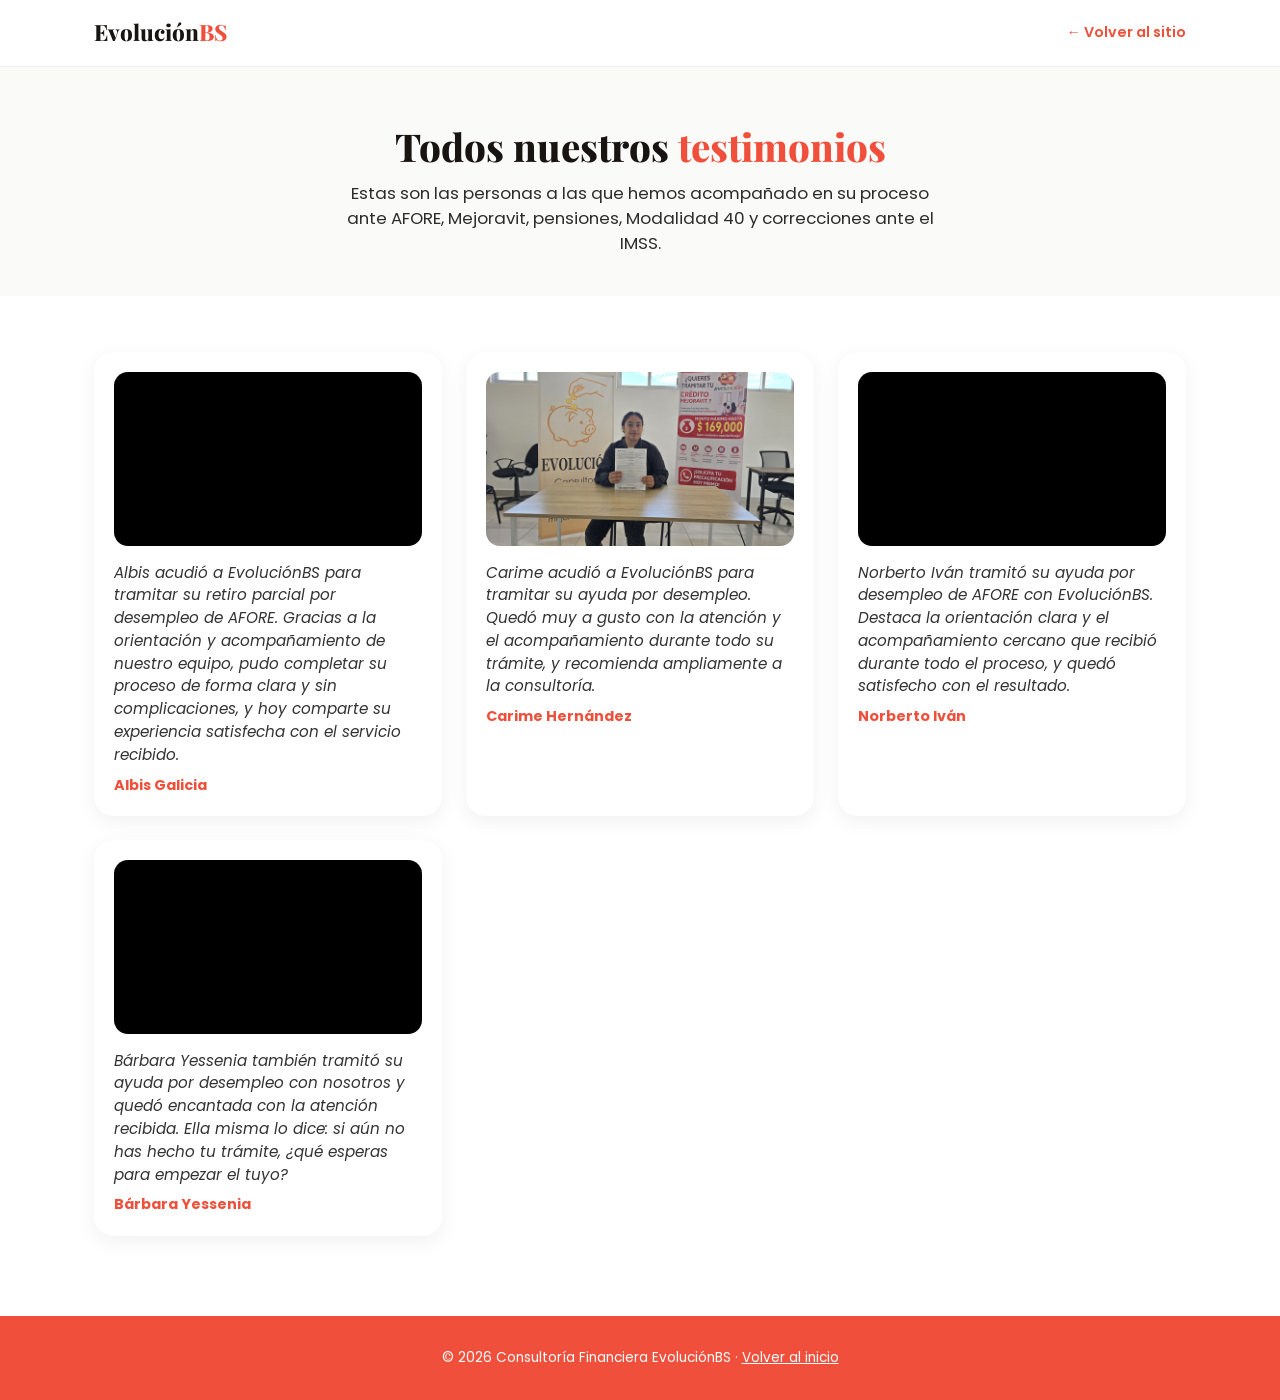
==== testimonios.html @ 5010e3fd "videos de testimonios Youtube" ====
<!DOCTYPE html>
<html lang="es">
<head>
<meta charset="UTF-8">
<meta name="viewport" content="width=device-width, initial-scale=1.0">
<title>Todos los Testimonios | Consultoría Financiera EvoluciónBS</title>

<link href="https://cdnjs.cloudflare.com/ajax/libs/bootstrap/5.3.3/css/bootstrap.min.css" rel="stylesheet">
<link rel="preconnect" href="https://fonts.googleapis.com">
<link href="https://fonts.googleapis.com/css2?family=Playfair+Display:ital,wght@0,600;0,700;0,800;1,500;1,600&family=Poppins:wght@300;400;500;600;700&display=swap" rel="stylesheet">

<link rel="icon" type="image/x-icon" href="media/favicon/favicon.ico">
<link rel="icon" type="image/png" sizes="32x32" href="media/favicon/favicon-32.png">
<link rel="icon" type="image/png" sizes="16x16" href="media/favicon/favicon-16.png">
<link rel="apple-touch-icon" sizes="180x180" href="media/favicon/favicon-180.png">

<style>
:root {
  --evo-red: #F0503B;
  --evo-red-dark: #D63E2B;
  --evo-black: #171412;
  --evo-gray-bg: #FAFAF9;
  --evo-white: #FFFFFF;
  --font-display: 'Playfair Display', Georgia, serif;
  --font-body: 'Poppins', 'Segoe UI', sans-serif;
}
* { box-sizing: border-box; }
body {
  font-family: var(--font-body);
  color: var(--evo-black);
  background: var(--evo-white);
  -webkit-font-smoothing: antialiased;
}
a { color: var(--evo-red); }
.evo-navbar {
  background: var(--evo-white);
  padding: 1rem 0;
  border-bottom: 1px solid rgba(0,0,0,0.06);
}
.evo-brand {
  font-family: var(--font-display);
  font-weight: 800;
  font-size: 1.4rem;
  color: var(--evo-black);
  text-decoration: none;
}
.evo-brand span { color: var(--evo-red); }
.evo-back-link {
  font-weight: 600;
  font-size: 0.9rem;
  text-decoration: none;
}
.evo-navbar .container-xl {
  padding-left: 1.5rem;
  padding-right: 1.5rem;
}
.evo-page-hero {
  background: var(--evo-gray-bg);
  padding: 3.5rem 1.5rem 2.5rem;
  text-align: center;
}
.evo-h1 {
  font-family: var(--font-display);
  font-weight: 800;
  font-size: 2.4rem;
}
.evo-lead {
  font-size: 1.05rem;
  color: #2c2c2c;
  max-width: 620px;
  margin: 0.75rem auto 0;
}
.evo-page-body {
  padding: 3.5rem 1.5rem 5rem;
}
.evo-testimonial-card {
  background: var(--evo-white);
  border-radius: 20px;
  padding: 1.25rem;
  height: 100%;
  box-shadow: 0 6px 20px rgba(0,0,0,0.06);
}
.evo-testimonial-media {
  width: 100%;
  aspect-ratio: 16 / 9;
  border-radius: 14px;
  overflow: hidden;
  margin-bottom: 1rem;
  position: relative;
  background: #000;
}
.evo-testimonial-media img,
.evo-testimonial-media video {
  width: 100%;
  height: 100%;
  object-fit: cover;
  display: block;
}
.evo-testimonial-media iframe {
  position: absolute;
  inset: 0;
  width: 100%;
  height: 100%;
  border: 0;
  display: block;
}
.evo-testimonial-quote {
  font-style: italic;
  font-size: 0.95rem;
  color: #333;
  margin-bottom: 0.5rem;
}
.evo-testimonial-name {
  font-weight: 700;
  font-size: 0.9rem;
  color: var(--evo-red);
  margin: 0;
}
.evo-footer-mini {
  background: var(--evo-red);
  color: var(--evo-white);
  padding: 2rem 0;
  text-align: center;
  font-size: 0.85rem;
}
.evo-footer-mini a { color: var(--evo-white); text-decoration: underline; }

@media (max-width: 575.98px) {
  .evo-h1 { font-size: 1.9rem; }
}
</style>
</head>
<body>

<nav class="navbar evo-navbar">
  <div class="container-xl d-flex justify-content-between align-items-center">
    <a class="evo-brand" href="index.html">Evolución<span>BS</span></a>
    <a class="evo-back-link" href="index.html">&larr; Volver al sitio</a>
  </div>
</nav>

<header class="evo-page-hero">
  <h1 class="evo-h1">Todos nuestros <span style="color:var(--evo-red)">testimonios</span></h1>
  <p class="evo-lead">
    Estas son las personas a las que hemos acompañado en su proceso ante AFORE, Mejoravit,
    pensiones, Modalidad 40 y correcciones ante el IMSS.
  </p>
</header>

<main class="container-xl evo-page-body">
  <!--
    COMO AGREGAR UN TESTIMONIO NUEVO AQUI:
    1. Sube el video a YouTube como "No listado" y copia su ID.
    2. Copia uno de los bloques <div class="col-md-4"> de abajo completo.
    3. Pegalo antes de la etiqueta que cierra </div> del <div class="row g-4">.
    4. Reemplaza PEGA_AQUI_TU_ID_DE_YOUTUBE por el ID real.
    5. Cambia la cita y el nombre del cliente.
    No hay limite de cuantos puedes agregar aqui, esta pagina esta
    pensada para crecer con el tiempo.
  -->
  <div class="row g-4">

    <!-- Testimonio 1: Albis Galicia (video de YouTube) -->
    <div class="col-md-4">
      <div class="evo-testimonial-card">
        <div class="evo-testimonial-media">
          <iframe
            src="https://www.youtube.com/embed/Ov4oU7_41sM"
            title="Testimonio de Albis Galicia - EvoluciónBS"
            frameborder="0"
            allow="accelerometer; autoplay; clipboard-write; encrypted-media; gyroscope; picture-in-picture"
            allowfullscreen>
          </iframe>
        </div>
        <p class="evo-testimonial-quote">
          Albis acudió a EvoluciónBS para tramitar su retiro parcial por desempleo de AFORE.
          Gracias a la orientación y acompañamiento de nuestro equipo, pudo completar su
          proceso de forma clara y sin complicaciones, y hoy comparte su experiencia satisfecha
          con el servicio recibido.
        </p>
        <p class="evo-testimonial-name">Albis Galicia</p>
      </div>
    </div>

    <!-- Testimonio 2: Carime Hernández (foto) -->
    <div class="col-md-4">
      <div class="evo-testimonial-card">
        <div class="evo-testimonial-media">
          <img src="media/testimonios/carime-hernandez.jpg" alt="Carime Hernández, cliente de EvoluciónBS">
        </div>
        <p class="evo-testimonial-quote">
          Carime acudió a EvoluciónBS para tramitar su ayuda por desempleo. Quedó muy a gusto
          con la atención y el acompañamiento durante todo su trámite, y recomienda ampliamente
          a la consultoría.
        </p>
        <p class="evo-testimonial-name">Carime Hernández</p>
      </div>
    </div>

    <!-- Testimonio 3: Norberto Iván (video de YouTube) — falta pegar el ID -->
    <div class="col-md-4">
      <div class="evo-testimonial-card">
        <div class="evo-testimonial-media">
          <iframe
            src="https://www.youtube.com/embed/sg2Um136puo"
            title="Testimonio de Norberto Iván - EvoluciónBS"
            frameborder="0"
            allow="accelerometer; autoplay; clipboard-write; encrypted-media; gyroscope; picture-in-picture"
            allowfullscreen>
          </iframe>
        </div>
        <p class="evo-testimonial-quote">Norberto Iván tramitó su ayuda por desempleo de AFORE con EvoluciónBS. Destaca la orientación clara y el acompañamiento cercano que recibió durante todo el proceso, y quedó satisfecho con el resultado.</p>
        <p class="evo-testimonial-name">Norberto Iván</p>
      </div>
    </div>

    <!-- Testimonio 4: Bárbara Yessenia (video de YouTube) — falta pegar el ID -->
    <div class="col-md-4">
      <div class="evo-testimonial-card">
        <div class="evo-testimonial-media">
          <iframe
            src="https://www.youtube.com/embed/wY3uJBz8jPE"
            title="Testimonio de Bárbara Yessenia - EvoluciónBS"
            frameborder="0"
            allow="accelerometer; autoplay; clipboard-write; encrypted-media; gyroscope; picture-in-picture"
            allowfullscreen>
          </iframe>
        </div>
        <p class="evo-testimonial-quote">Bárbara Yessenia también tramitó su ayuda por desempleo con nosotros y quedó encantada con la atención recibida. Ella misma lo dice: si aún no has hecho tu trámite, ¿qué esperas para empezar el tuyo?</p>
        <p class="evo-testimonial-name">Bárbara Yessenia</p>
      </div>
    </div>

  </div>
</main>

<footer class="evo-footer-mini">
  <p class="mb-0">© 2026 Consultoría Financiera EvoluciónBS · <a href="index.html">Volver al inicio</a></p>
</footer>

</body>
</html>
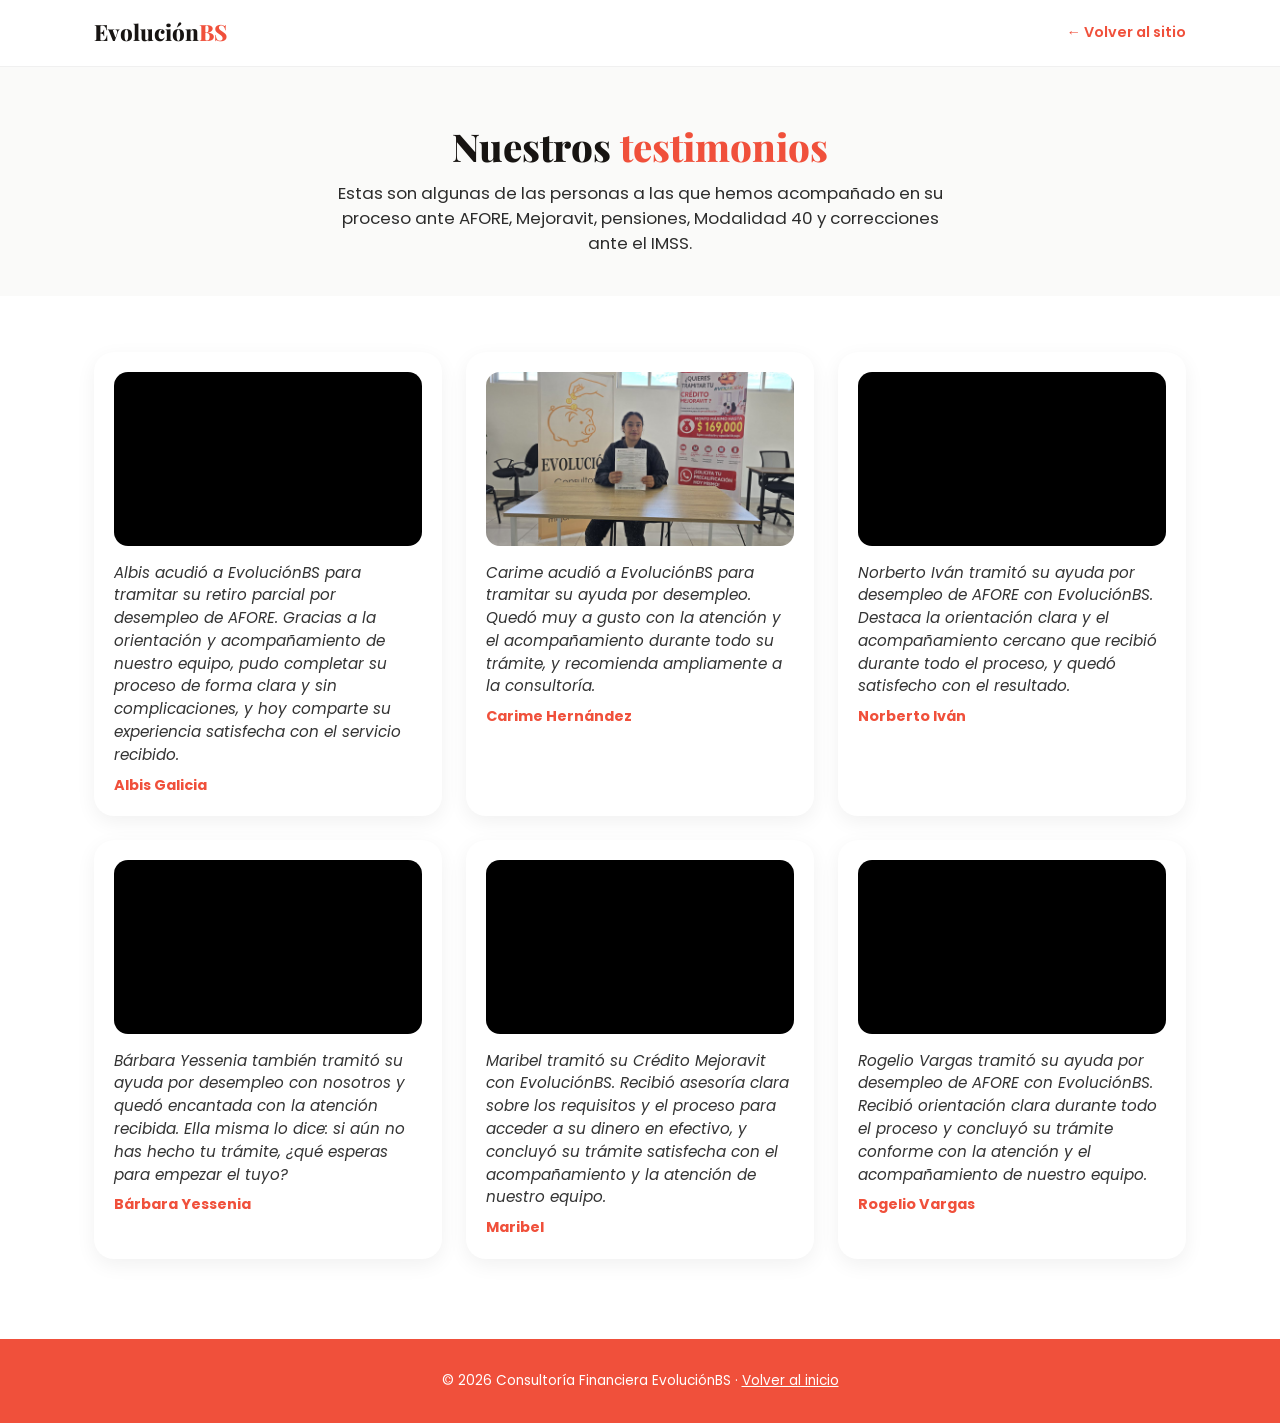
==== commit 822f76cd: "Agregado de nuevos testimonios y modificación de foto en nuestra comunidad" ====
--- a/testimonios.html
+++ b/testimonios.html
@@ -140,9 +140,9 @@
 </nav>
 
 <header class="evo-page-hero">
-  <h1 class="evo-h1">Todos nuestros <span style="color:var(--evo-red)">testimonios</span></h1>
+  <h1 class="evo-h1">Nuestros <span style="color:var(--evo-red)">testimonios</span></h1>
   <p class="evo-lead">
-    Estas son las personas a las que hemos acompañado en su proceso ante AFORE, Mejoravit,
+    Estas son algunas de las  personas a las que hemos acompañado en su proceso ante AFORE, Mejoravit,
     pensiones, Modalidad 40 y correcciones ante el IMSS.
   </p>
 </header>
@@ -231,8 +231,42 @@
       </div>
     </div>
 
+    <div class="col-md-4">
+      <div class="evo-testimonial-card">
+        <div class="evo-testimonial-media">
+          <iframe
+            src="https://www.youtube.com/embed/pPNUCwmA98o"
+            title="Testimonio de Maribel - EvoluciónBS"
+            frameborder="0"
+            allow="accelerometer; autoplay; clipboard-write; encrypted-media; gyroscope; picture-in-picture"
+            allowfullscreen>
+          </iframe>
+        </div>
+        <p class="evo-testimonial-quote">Maribel tramitó su Crédito Mejoravit con EvoluciónBS. Recibió asesoría clara sobre los requisitos y el proceso para acceder a su dinero en efectivo, y concluyó su trámite satisfecha con el acompañamiento y la atención de nuestro equipo.</p>
+        <p class="evo-testimonial-name">Maribel</p>
+      </div>
+    </div>
+
+     <div class="col-md-4">
+      <div class="evo-testimonial-card">
+        <div class="evo-testimonial-media">
+          <iframe
+            src="https://www.youtube.com/embed/OBrjeZLr1OY"
+            title="Testimonio de Rogelio Vargas - EvoluciónBS"
+            frameborder="0"
+            allow="accelerometer; autoplay; clipboard-write; encrypted-media; gyroscope; picture-in-picture"
+            allowfullscreen>
+          </iframe>
+        </div>
+        <p class="evo-testimonial-quote">Rogelio Vargas tramitó su ayuda por desempleo de AFORE con EvoluciónBS. Recibió orientación clara durante todo el proceso y concluyó su trámite conforme con la atención y el acompañamiento de nuestro equipo.</p>
+        <p class="evo-testimonial-name">Rogelio Vargas </p>
+      </div>
+    </div>
+
   </div>
 </main>
+
+
 
 <footer class="evo-footer-mini">
   <p class="mb-0">© 2026 Consultoría Financiera EvoluciónBS · <a href="index.html">Volver al inicio</a></p>
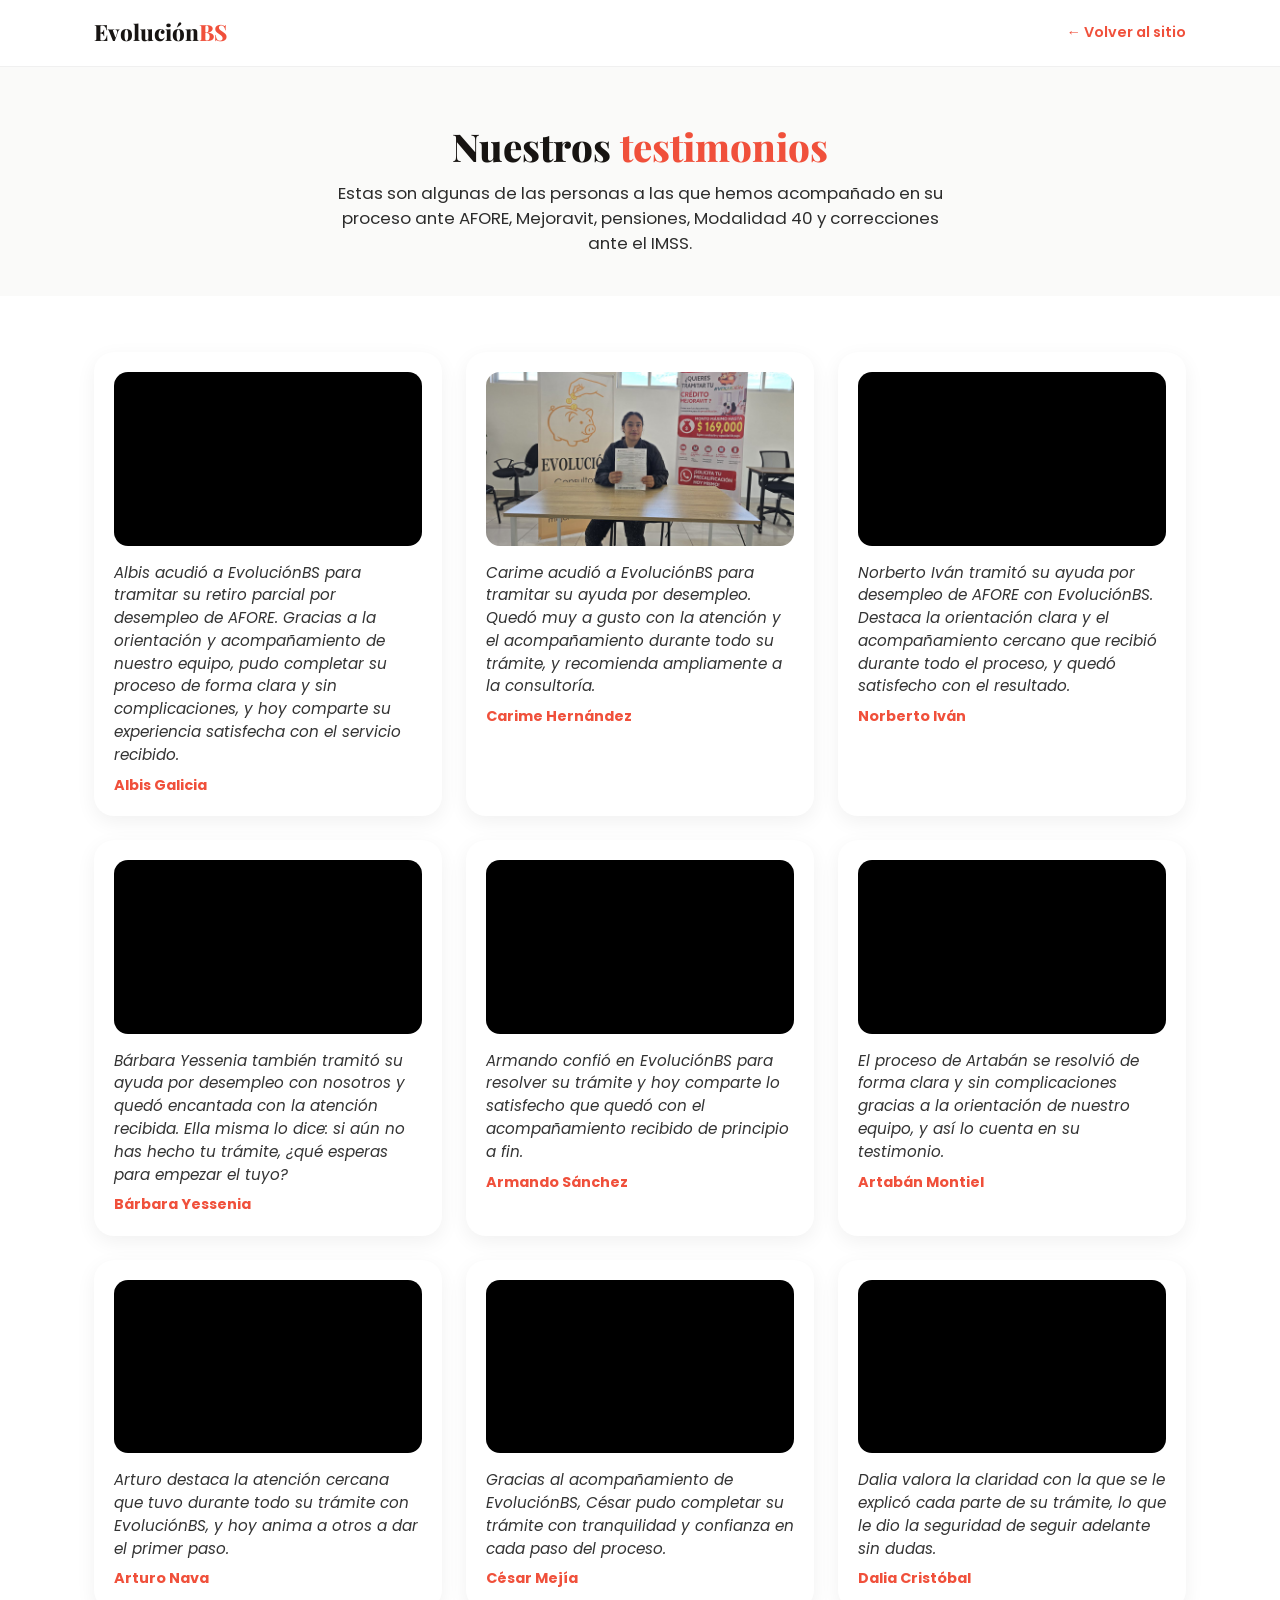
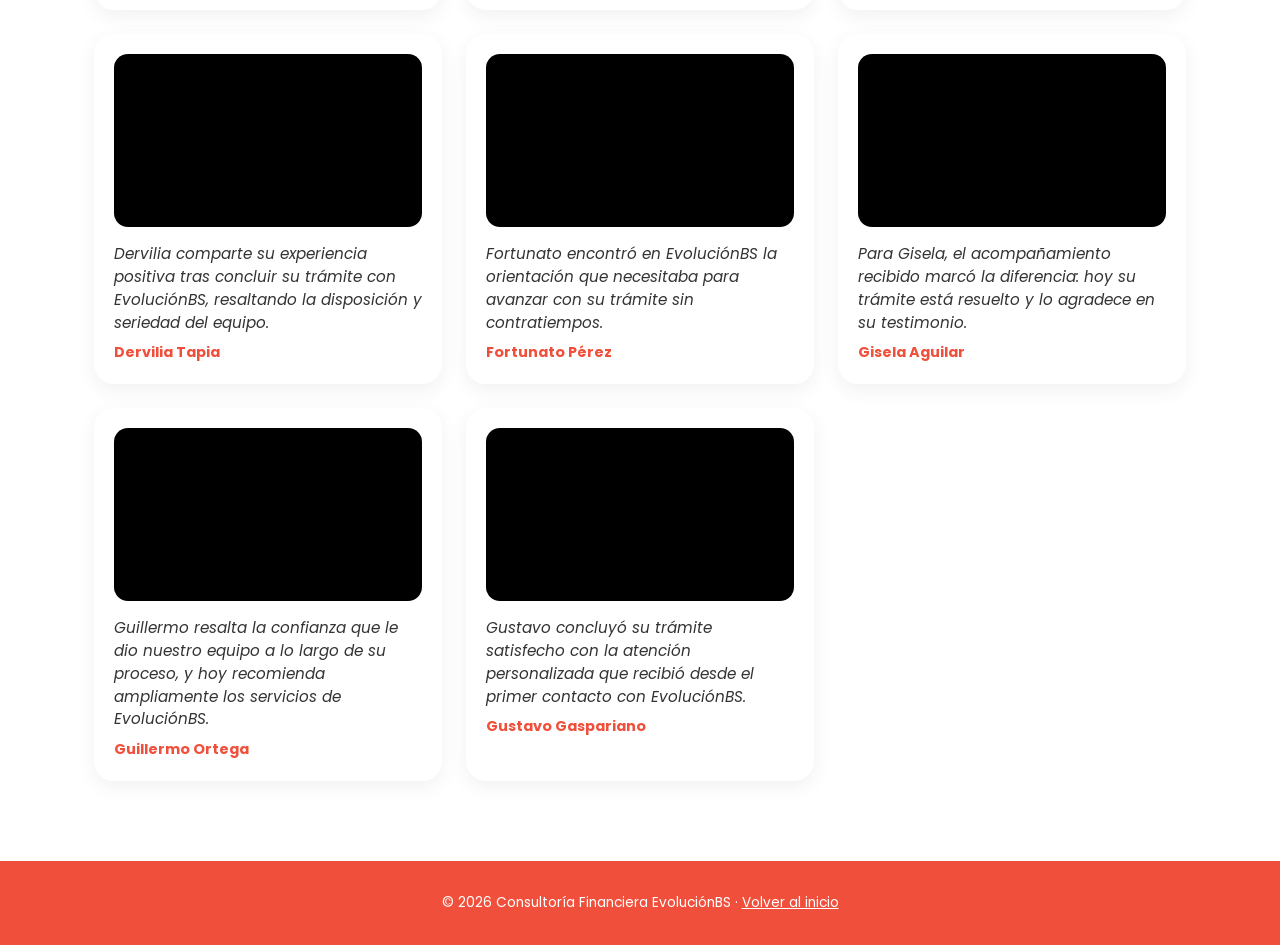
==== commit 6c4fc1af: "Agregando Videos" ====
--- a/testimonios.html
+++ b/testimonios.html
@@ -142,7 +142,7 @@
 <header class="evo-page-hero">
   <h1 class="evo-h1">Nuestros <span style="color:var(--evo-red)">testimonios</span></h1>
   <p class="evo-lead">
-    Estas son algunas de las  personas a las que hemos acompañado en su proceso ante AFORE, Mejoravit,
+    Estas son algunas de las personas a las que hemos acompañado en su proceso ante AFORE, Mejoravit,
     pensiones, Modalidad 40 y correcciones ante el IMSS.
   </p>
 </header>
@@ -231,42 +231,330 @@
       </div>
     </div>
 
-    <div class="col-md-4">
-      <div class="evo-testimonial-card">
-        <div class="evo-testimonial-media">
-          <iframe
-            src="https://www.youtube.com/embed/pPNUCwmA98o"
-            title="Testimonio de Maribel - EvoluciónBS"
-            frameborder="0"
-            allow="accelerometer; autoplay; clipboard-write; encrypted-media; gyroscope; picture-in-picture"
-            allowfullscreen>
-          </iframe>
-        </div>
-        <p class="evo-testimonial-quote">Maribel tramitó su Crédito Mejoravit con EvoluciónBS. Recibió asesoría clara sobre los requisitos y el proceso para acceder a su dinero en efectivo, y concluyó su trámite satisfecha con el acompañamiento y la atención de nuestro equipo.</p>
-        <p class="evo-testimonial-name">Maribel</p>
-      </div>
-    </div>
-
-     <div class="col-md-4">
-      <div class="evo-testimonial-card">
-        <div class="evo-testimonial-media">
-          <iframe
-            src="https://www.youtube.com/embed/OBrjeZLr1OY"
-            title="Testimonio de Rogelio Vargas - EvoluciónBS"
-            frameborder="0"
-            allow="accelerometer; autoplay; clipboard-write; encrypted-media; gyroscope; picture-in-picture"
-            allowfullscreen>
-          </iframe>
-        </div>
-        <p class="evo-testimonial-quote">Rogelio Vargas tramitó su ayuda por desempleo de AFORE con EvoluciónBS. Recibió orientación clara durante todo el proceso y concluyó su trámite conforme con la atención y el acompañamiento de nuestro equipo.</p>
-        <p class="evo-testimonial-name">Rogelio Vargas </p>
-      </div>
-    </div>
+    <!--
+      TESTIMONIOS EN ESPERA DE VIDEO (18 personas, ya anunciadas por el cliente).
+      Estan numerados en el mismo orden en que se subiran a YouTube.
+      Para activar cada uno: busca PEGA_AQUI_ID_N (N = el numero de la
+      persona) y reemplazalo por el ID real de YouTube de ese video.
+      No hace falta mover ni reordenar nada, cada tarjeta ya tiene su numero fijo.
+    -->
+
+    <!-- Testimonio 5: Armando Sánchez (video de YouTube #1) -->
+    <div class="col-md-4">
+      <div class="evo-testimonial-card">
+        <div class="evo-testimonial-media">
+          <iframe
+            src="https://www.youtube.com/embed/xKnrRcGQPEs"
+            title="Testimonio de Armando Sánchez - EvoluciónBS"
+            frameborder="0"
+            allow="accelerometer; autoplay; clipboard-write; encrypted-media; gyroscope; picture-in-picture"
+            allowfullscreen>
+          </iframe>
+        </div>
+        <p class="evo-testimonial-quote">Armando confió en EvoluciónBS para resolver su trámite y hoy comparte lo satisfecho que quedó con el acompañamiento recibido de principio a fin.</p>
+        <p class="evo-testimonial-name">Armando Sánchez</p>
+      </div>
+    </div>
+
+    <!-- Testimonio 6: Artabán Montiel (video de YouTube #2) -->
+    <div class="col-md-4">
+      <div class="evo-testimonial-card">
+        <div class="evo-testimonial-media">
+          <iframe
+            src="https://www.youtube.com/embed/MvOGxSx0Jjc"
+            title="Testimonio de Artabán Montiel - EvoluciónBS"
+            frameborder="0"
+            allow="accelerometer; autoplay; clipboard-write; encrypted-media; gyroscope; picture-in-picture"
+            allowfullscreen>
+          </iframe>
+        </div>
+        <p class="evo-testimonial-quote">El proceso de Artabán se resolvió de forma clara y sin complicaciones gracias a la orientación de nuestro equipo, y así lo cuenta en su testimonio.</p>
+        <p class="evo-testimonial-name">Artabán Montiel</p>
+      </div>
+    </div>
+
+    <!-- Testimonio 7: Arturo Nava (video de YouTube #3) -->
+    <div class="col-md-4">
+      <div class="evo-testimonial-card">
+        <div class="evo-testimonial-media">
+          <iframe
+            src="https://www.youtube.com/embed/fIZuBm0F7cM"
+            title="Testimonio de Arturo Nava - EvoluciónBS"
+            frameborder="0"
+            allow="accelerometer; autoplay; clipboard-write; encrypted-media; gyroscope; picture-in-picture"
+            allowfullscreen>
+          </iframe>
+        </div>
+        <p class="evo-testimonial-quote">Arturo destaca la atención cercana que tuvo durante todo su trámite con EvoluciónBS, y hoy anima a otros a dar el primer paso.</p>
+        <p class="evo-testimonial-name">Arturo Nava</p>
+      </div>
+    </div>
+
+    <!-- Testimonio 8: César Mejía (video de YouTube #4) -->
+    <div class="col-md-4">
+      <div class="evo-testimonial-card">
+        <div class="evo-testimonial-media">
+          <iframe
+            src="https://www.youtube.com/embed/L6M_f7F6rDE"
+            title="Testimonio de César Mejía - EvoluciónBS"
+            frameborder="0"
+            allow="accelerometer; autoplay; clipboard-write; encrypted-media; gyroscope; picture-in-picture"
+            allowfullscreen>
+          </iframe>
+        </div>
+        <p class="evo-testimonial-quote">Gracias al acompañamiento de EvoluciónBS, César pudo completar su trámite con tranquilidad y confianza en cada paso del proceso.</p>
+        <p class="evo-testimonial-name">César Mejía</p>
+      </div>
+    </div>
+
+    <!-- Testimonio 9: Dalia Cristóbal (video de YouTube #5) -->
+    <div class="col-md-4">
+      <div class="evo-testimonial-card">
+        <div class="evo-testimonial-media">
+          <iframe
+            src="https://www.youtube.com/embed/etg9OSHiipI"
+            title="Testimonio de Dalia Cristóbal - EvoluciónBS"
+            frameborder="0"
+            allow="accelerometer; autoplay; clipboard-write; encrypted-media; gyroscope; picture-in-picture"
+            allowfullscreen>
+          </iframe>
+        </div>
+        <p class="evo-testimonial-quote">Dalia valora la claridad con la que se le explicó cada parte de su trámite, lo que le dio la seguridad de seguir adelante sin dudas.</p>
+        <p class="evo-testimonial-name">Dalia Cristóbal</p>
+      </div>
+    </div>
+
+    <!-- Testimonio 10: Dervilia Tapia (video de YouTube #6) -->
+    <div class="col-md-4">
+      <div class="evo-testimonial-card">
+        <div class="evo-testimonial-media">
+          <iframe
+            src="https://www.youtube.com/embed/1qY0vBuF80I"
+            title="Testimonio de Dervilia Tapia - EvoluciónBS"
+            frameborder="0"
+            allow="accelerometer; autoplay; clipboard-write; encrypted-media; gyroscope; picture-in-picture"
+            allowfullscreen>
+          </iframe>
+        </div>
+        <p class="evo-testimonial-quote">Dervilia comparte su experiencia positiva tras concluir su trámite con EvoluciónBS, resaltando la disposición y seriedad del equipo.</p>
+        <p class="evo-testimonial-name">Dervilia Tapia</p>
+      </div>
+    </div>
+
+    <!-- Testimonio 11: Fortunato Pérez (video de YouTube #7) -->
+    <div class="col-md-4">
+      <div class="evo-testimonial-card">
+        <div class="evo-testimonial-media">
+          <iframe
+            src="https://www.youtube.com/embed/74nOUr19w2U"
+            title="Testimonio de Fortunato Pérez - EvoluciónBS"
+            frameborder="0"
+            allow="accelerometer; autoplay; clipboard-write; encrypted-media; gyroscope; picture-in-picture"
+            allowfullscreen>
+          </iframe>
+        </div>
+        <p class="evo-testimonial-quote">Fortunato encontró en EvoluciónBS la orientación que necesitaba para avanzar con su trámite sin contratiempos.</p>
+        <p class="evo-testimonial-name">Fortunato Pérez</p>
+      </div>
+    </div>
+
+    <!-- Testimonio 12: Gisela Aguilar (video de YouTube #8) -->
+    <div class="col-md-4">
+      <div class="evo-testimonial-card">
+        <div class="evo-testimonial-media">
+          <iframe
+            src="https://www.youtube.com/embed/Tl-dc_rkmuo"
+            title="Testimonio de Gisela Aguilar - EvoluciónBS"
+            frameborder="0"
+            allow="accelerometer; autoplay; clipboard-write; encrypted-media; gyroscope; picture-in-picture"
+            allowfullscreen>
+          </iframe>
+        </div>
+        <p class="evo-testimonial-quote">Para Gisela, el acompañamiento recibido marcó la diferencia: hoy su trámite está resuelto y lo agradece en su testimonio.</p>
+        <p class="evo-testimonial-name">Gisela Aguilar</p>
+      </div>
+    </div>
+
+    <!-- Testimonio 13: Guillermo Ortega (video de YouTube #9) -->
+    <div class="col-md-4">
+      <div class="evo-testimonial-card">
+        <div class="evo-testimonial-media">
+          <iframe
+            src="https://www.youtube.com/embed/2LyZaqpmPG0"
+            title="Testimonio de Guillermo Ortega - EvoluciónBS"
+            frameborder="0"
+            allow="accelerometer; autoplay; clipboard-write; encrypted-media; gyroscope; picture-in-picture"
+            allowfullscreen>
+          </iframe>
+        </div>
+        <p class="evo-testimonial-quote">Guillermo resalta la confianza que le dio nuestro equipo a lo largo de su proceso, y hoy recomienda ampliamente los servicios de EvoluciónBS.</p>
+        <p class="evo-testimonial-name">Guillermo Ortega</p>
+      </div>
+    </div>
+
+    <!-- Testimonio 14: Gustavo Gaspariano (video de YouTube #10) -->
+    <div class="col-md-4">
+      <div class="evo-testimonial-card">
+        <div class="evo-testimonial-media">
+          <iframe
+            src="https://www.youtube.com/embed/1SQF9ezDs_g"
+            title="Testimonio de Gustavo Gaspariano - EvoluciónBS"
+            frameborder="0"
+            allow="accelerometer; autoplay; clipboard-write; encrypted-media; gyroscope; picture-in-picture"
+            allowfullscreen>
+          </iframe>
+        </div>
+        <p class="evo-testimonial-quote">Gustavo concluyó su trámite satisfecho con la atención personalizada que recibió desde el primer contacto con EvoluciónBS.</p>
+        <p class="evo-testimonial-name">Gustavo Gaspariano</p>
+      </div>
+    </div>
+
+    <!-- OCULTO (pendiente de video) - Testimonio 15: Jazmín Pérez (video de YouTube #11)
+    <div class="col-md-4">
+      <div class="evo-testimonial-card">
+        <div class="evo-testimonial-media">
+          <iframe
+            src="https://www.youtube.com/embed/PEGA_AQUI_ID_11"
+            title="Testimonio de Jazmín Pérez - EvoluciónBS"
+            frameborder="0"
+            allow="accelerometer; autoplay; clipboard-write; encrypted-media; gyroscope; picture-in-picture"
+            allowfullscreen>
+          </iframe>
+        </div>
+        <p class="evo-testimonial-quote">Jazmín destaca lo sencillo que fue su proceso gracias a la guía constante de nuestro equipo durante todo su trámite.</p>
+        <p class="evo-testimonial-name">Jazmín Pérez</p>
+      </div>
+    </div>
+-->
+
+    <!-- OCULTO (pendiente de video) - Testimonio 16: Jessica Flores (video de YouTube #12)
+    <div class="col-md-4">
+      <div class="evo-testimonial-card">
+        <div class="evo-testimonial-media">
+          <iframe
+            src="https://www.youtube.com/embed/PEGA_AQUI_ID_12"
+            title="Testimonio de Jessica Flores - EvoluciónBS"
+            frameborder="0"
+            allow="accelerometer; autoplay; clipboard-write; encrypted-media; gyroscope; picture-in-picture"
+            allowfullscreen>
+          </iframe>
+        </div>
+        <p class="evo-testimonial-quote">Jessica comparte que se sintió acompañada en cada etapa de su trámite, y hoy anima a otros a confiar en EvoluciónBS.</p>
+        <p class="evo-testimonial-name">Jessica Flores</p>
+      </div>
+    </div>
+-->
+
+    <!-- OCULTO (pendiente de video) - Testimonio 17: José Cirilo Morales (video de YouTube #13)
+    <div class="col-md-4">
+      <div class="evo-testimonial-card">
+        <div class="evo-testimonial-media">
+          <iframe
+            src="https://www.youtube.com/embed/PEGA_AQUI_ID_13"
+            title="Testimonio de José Cirilo Morales - EvoluciónBS"
+            frameborder="0"
+            allow="accelerometer; autoplay; clipboard-write; encrypted-media; gyroscope; picture-in-picture"
+            allowfullscreen>
+          </iframe>
+        </div>
+        <p class="evo-testimonial-quote">José Cirilo valora la seriedad y el profesionalismo con el que se gestionó su trámite de principio a fin.</p>
+        <p class="evo-testimonial-name">José Cirilo Morales</p>
+      </div>
+    </div>
+-->
+
+    <!-- OCULTO (pendiente de video) - Testimonio 18: Luna Aguilar (video de YouTube #14)
+    <div class="col-md-4">
+      <div class="evo-testimonial-card">
+        <div class="evo-testimonial-media">
+          <iframe
+            src="https://www.youtube.com/embed/PEGA_AQUI_ID_14"
+            title="Testimonio de Luna Aguilar - EvoluciónBS"
+            frameborder="0"
+            allow="accelerometer; autoplay; clipboard-write; encrypted-media; gyroscope; picture-in-picture"
+            allowfullscreen>
+          </iframe>
+        </div>
+        <p class="evo-testimonial-quote">Luna agradece la paciencia y claridad de nuestro equipo durante su trámite, lo que le permitió resolverlo sin complicaciones.</p>
+        <p class="evo-testimonial-name">Luna Aguilar</p>
+      </div>
+    </div>
+-->
+
+    <!-- OCULTO (pendiente de video) - Testimonio 19: Martín Aguilar (video de YouTube #15)
+    <div class="col-md-4">
+      <div class="evo-testimonial-card">
+        <div class="evo-testimonial-media">
+          <iframe
+            src="https://www.youtube.com/embed/PEGA_AQUI_ID_15"
+            title="Testimonio de Martín Aguilar - EvoluciónBS"
+            frameborder="0"
+            allow="accelerometer; autoplay; clipboard-write; encrypted-media; gyroscope; picture-in-picture"
+            allowfullscreen>
+          </iframe>
+        </div>
+        <p class="evo-testimonial-quote">Martín concluyó su proceso conforme con el resultado y con la atención recibida en cada paso de su trámite.</p>
+        <p class="evo-testimonial-name">Martín Aguilar</p>
+      </div>
+    </div>
+-->
+
+    <!-- OCULTO (pendiente de video) - Testimonio 20: Román Quesada (video de YouTube #16)
+    <div class="col-md-4">
+      <div class="evo-testimonial-card">
+        <div class="evo-testimonial-media">
+          <iframe
+            src="https://www.youtube.com/embed/PEGA_AQUI_ID_16"
+            title="Testimonio de Román Quesada - EvoluciónBS"
+            frameborder="0"
+            allow="accelerometer; autoplay; clipboard-write; encrypted-media; gyroscope; picture-in-picture"
+            allowfullscreen>
+          </iframe>
+        </div>
+        <p class="evo-testimonial-quote">Román resalta el seguimiento constante que tuvo durante su trámite, lo que le dio tranquilidad hasta verlo concluido.</p>
+        <p class="evo-testimonial-name">Román Quesada</p>
+      </div>
+    </div>
+-->
+
+    <!-- OCULTO (pendiente de video) - Testimonio 21: Rosalba Moreno (video de YouTube #17)
+    <div class="col-md-4">
+      <div class="evo-testimonial-card">
+        <div class="evo-testimonial-media">
+          <iframe
+            src="https://www.youtube.com/embed/PEGA_AQUI_ID_17"
+            title="Testimonio de Rosalba Moreno - EvoluciónBS"
+            frameborder="0"
+            allow="accelerometer; autoplay; clipboard-write; encrypted-media; gyroscope; picture-in-picture"
+            allowfullscreen>
+          </iframe>
+        </div>
+        <p class="evo-testimonial-quote">Rosalba comparte su experiencia satisfactoria tras resolver su trámite con el respaldo de EvoluciónBS.</p>
+        <p class="evo-testimonial-name">Rosalba Moreno</p>
+      </div>
+    </div>
+-->
+
+    <!-- OCULTO (pendiente de video) - Testimonio 22: Yolanda Gutiérrez (video de YouTube #18)
+    <div class="col-md-4">
+      <div class="evo-testimonial-card">
+        <div class="evo-testimonial-media">
+          <iframe
+            src="https://www.youtube.com/embed/PEGA_AQUI_ID_18"
+            title="Testimonio de Yolanda Gutiérrez - EvoluciónBS"
+            frameborder="0"
+            allow="accelerometer; autoplay; clipboard-write; encrypted-media; gyroscope; picture-in-picture"
+            allowfullscreen>
+          </iframe>
+        </div>
+        <p class="evo-testimonial-quote">Yolanda cierra su proceso con EvoluciónBS agradecida por la orientación recibida, y lo recomienda a quien lo necesite.</p>
+        <p class="evo-testimonial-name">Yolanda Gutiérrez</p>
+      </div>
+    </div>
+-->
 
   </div>
 </main>
-
-
 
 <footer class="evo-footer-mini">
   <p class="mb-0">© 2026 Consultoría Financiera EvoluciónBS · <a href="index.html">Volver al inicio</a></p>
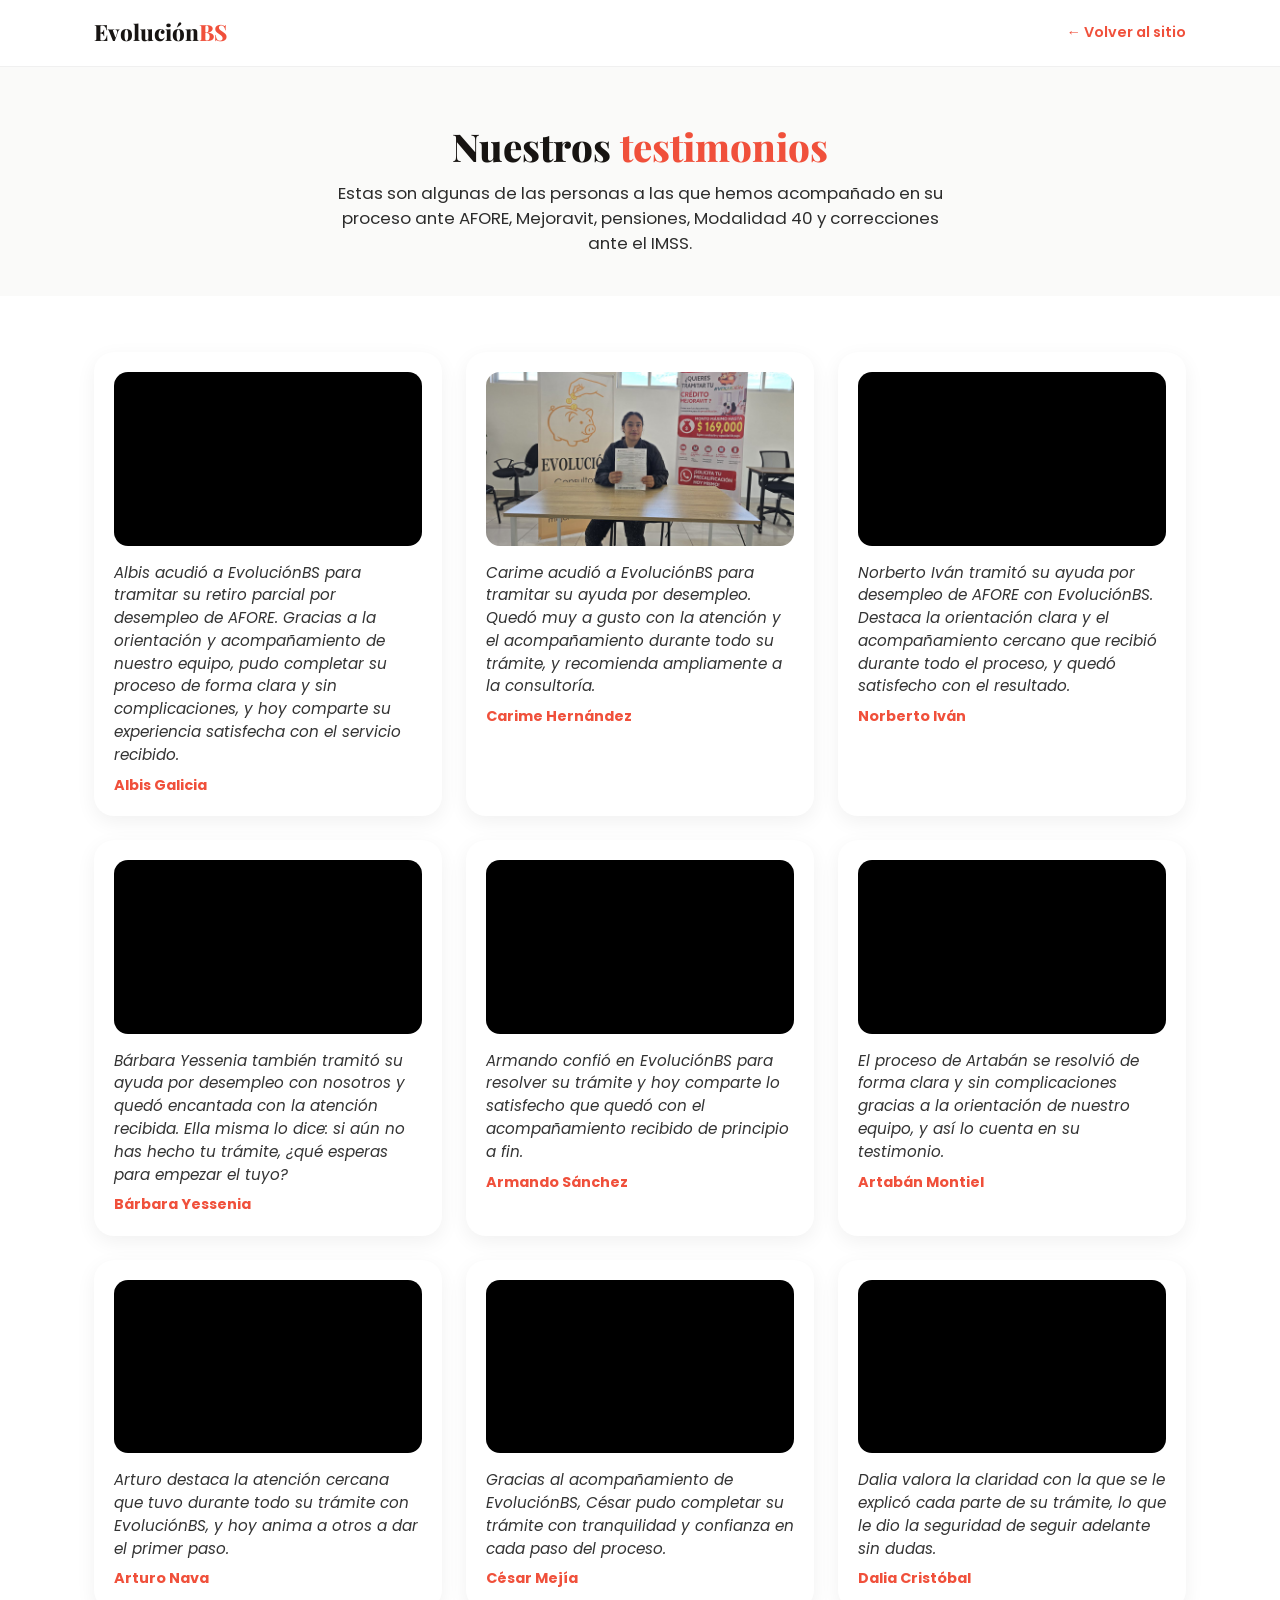
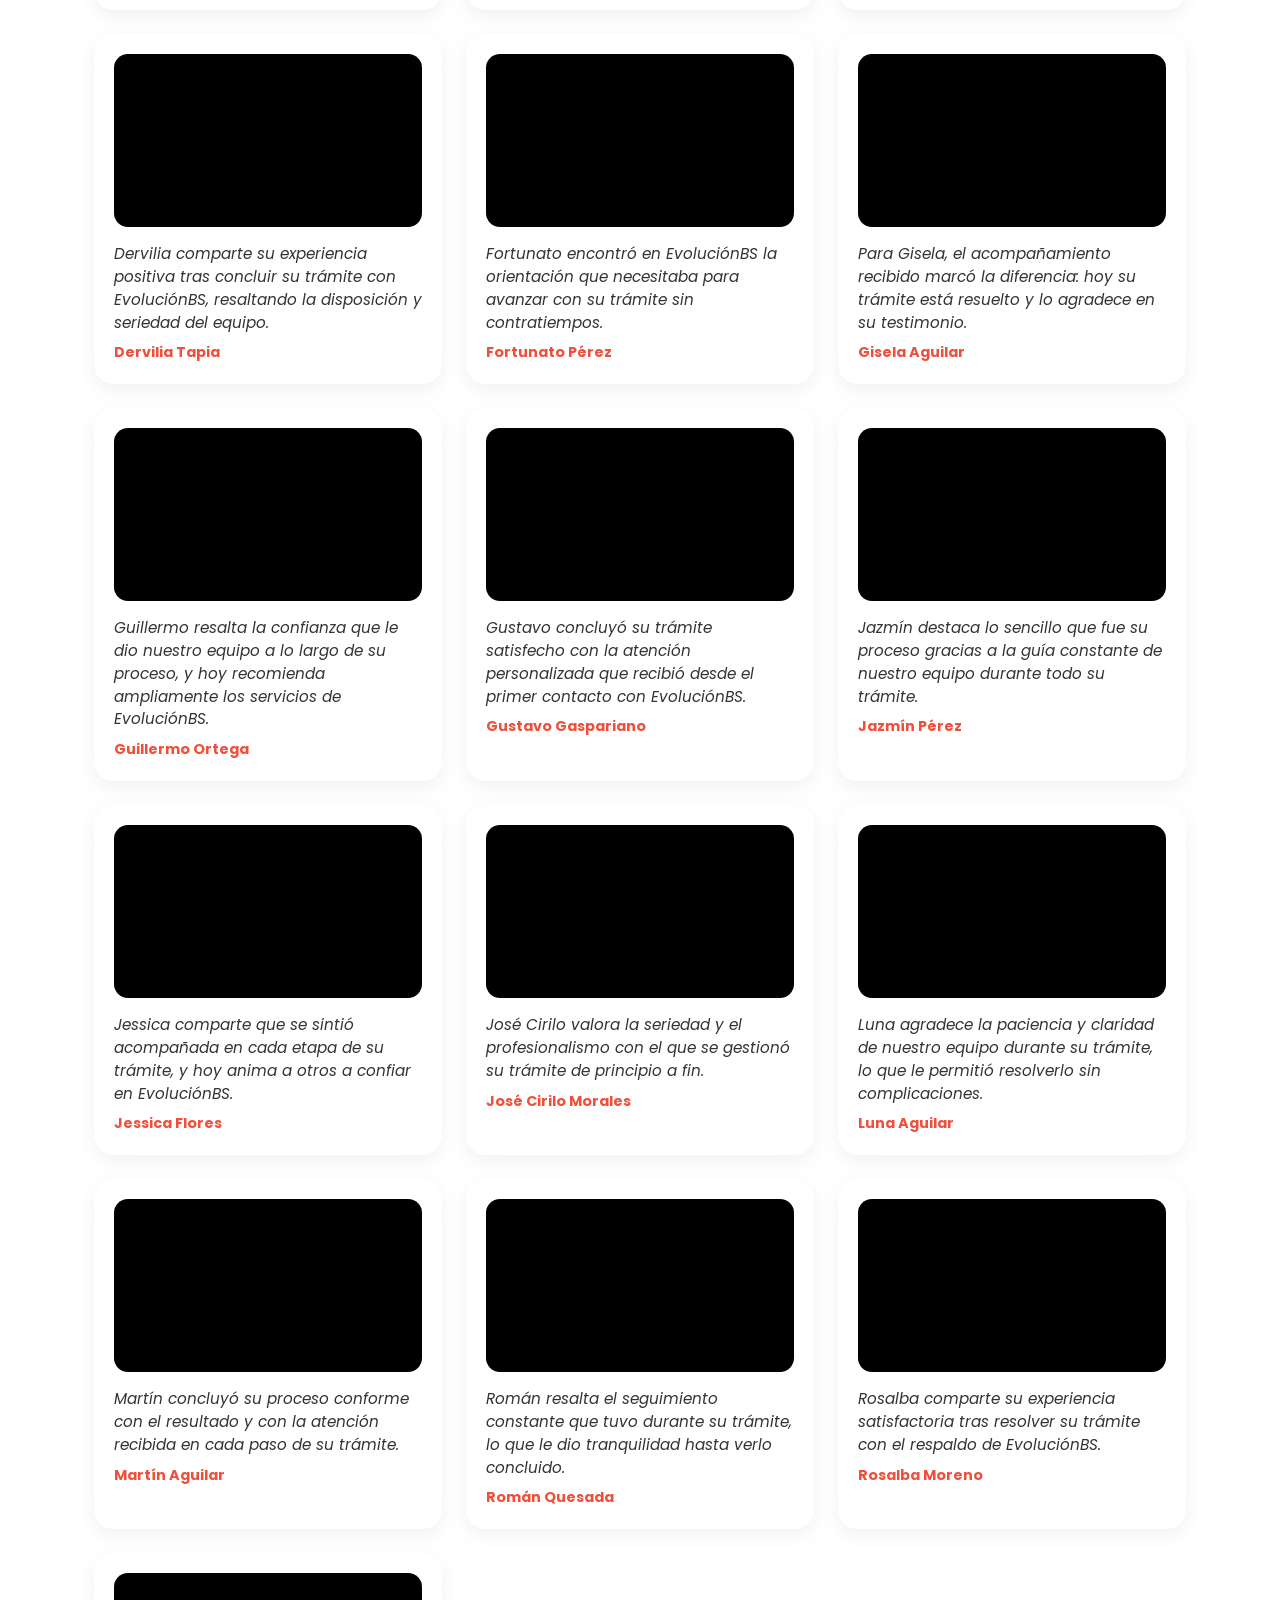
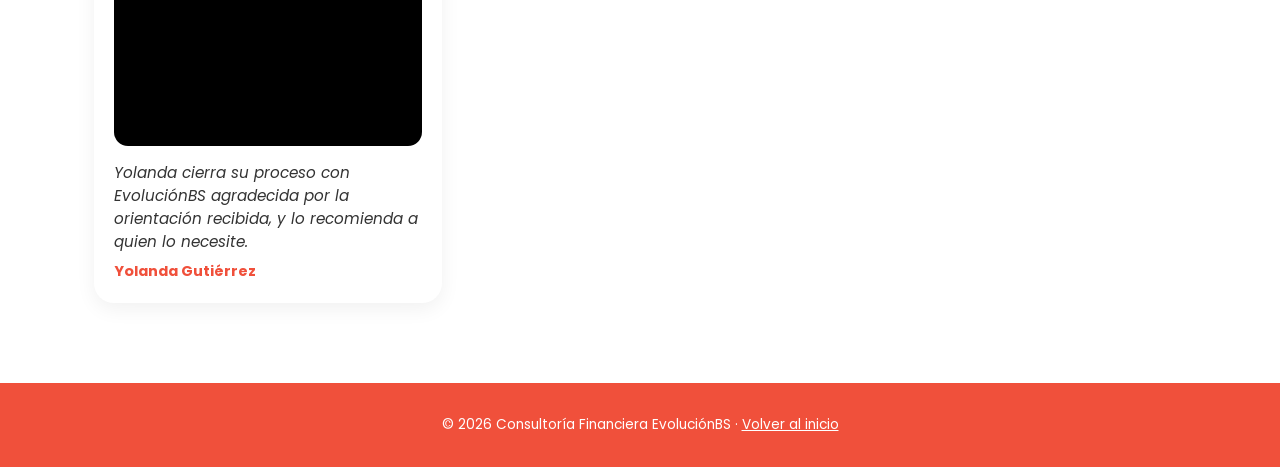
==== commit 22c85b96: "Videos 2.0" ====
--- a/testimonios.html
+++ b/testimonios.html
@@ -409,12 +409,12 @@
       </div>
     </div>
 
-    <!-- OCULTO (pendiente de video) - Testimonio 15: Jazmín Pérez (video de YouTube #11)
-    <div class="col-md-4">
-      <div class="evo-testimonial-card">
-        <div class="evo-testimonial-media">
-          <iframe
-            src="https://www.youtube.com/embed/PEGA_AQUI_ID_11"
+    <!-- Testimonio 15: Jazmín Pérez (video de YouTube #11) -->
+    <div class="col-md-4">
+      <div class="evo-testimonial-card">
+        <div class="evo-testimonial-media">
+          <iframe
+            src="https://www.youtube.com/embed/gdApGqCj6UM"
             title="Testimonio de Jazmín Pérez - EvoluciónBS"
             frameborder="0"
             allow="accelerometer; autoplay; clipboard-write; encrypted-media; gyroscope; picture-in-picture"
@@ -425,14 +425,13 @@
         <p class="evo-testimonial-name">Jazmín Pérez</p>
       </div>
     </div>
--->
-
-    <!-- OCULTO (pendiente de video) - Testimonio 16: Jessica Flores (video de YouTube #12)
-    <div class="col-md-4">
-      <div class="evo-testimonial-card">
-        <div class="evo-testimonial-media">
-          <iframe
-            src="https://www.youtube.com/embed/PEGA_AQUI_ID_12"
+
+    <!-- Testimonio 16: Jessica Flores (video de YouTube #12) -->
+    <div class="col-md-4">
+      <div class="evo-testimonial-card">
+        <div class="evo-testimonial-media">
+          <iframe
+            src="https://www.youtube.com/embed/mnUmsS3FeeQ"
             title="Testimonio de Jessica Flores - EvoluciónBS"
             frameborder="0"
             allow="accelerometer; autoplay; clipboard-write; encrypted-media; gyroscope; picture-in-picture"
@@ -443,14 +442,13 @@
         <p class="evo-testimonial-name">Jessica Flores</p>
       </div>
     </div>
--->
-
-    <!-- OCULTO (pendiente de video) - Testimonio 17: José Cirilo Morales (video de YouTube #13)
-    <div class="col-md-4">
-      <div class="evo-testimonial-card">
-        <div class="evo-testimonial-media">
-          <iframe
-            src="https://www.youtube.com/embed/PEGA_AQUI_ID_13"
+
+    <!-- Testimonio 17: José Cirilo Morales (video de YouTube #13) -->
+    <div class="col-md-4">
+      <div class="evo-testimonial-card">
+        <div class="evo-testimonial-media">
+          <iframe
+            src="https://www.youtube.com/embed/6s6HGRdjrnI"
             title="Testimonio de José Cirilo Morales - EvoluciónBS"
             frameborder="0"
             allow="accelerometer; autoplay; clipboard-write; encrypted-media; gyroscope; picture-in-picture"
@@ -461,14 +459,13 @@
         <p class="evo-testimonial-name">José Cirilo Morales</p>
       </div>
     </div>
--->
-
-    <!-- OCULTO (pendiente de video) - Testimonio 18: Luna Aguilar (video de YouTube #14)
-    <div class="col-md-4">
-      <div class="evo-testimonial-card">
-        <div class="evo-testimonial-media">
-          <iframe
-            src="https://www.youtube.com/embed/PEGA_AQUI_ID_14"
+
+    <!-- Testimonio 18: Luna Aguilar (video de YouTube #14) -->
+    <div class="col-md-4">
+      <div class="evo-testimonial-card">
+        <div class="evo-testimonial-media">
+          <iframe
+            src="https://www.youtube.com/embed/FQmlSkQ6gmA"
             title="Testimonio de Luna Aguilar - EvoluciónBS"
             frameborder="0"
             allow="accelerometer; autoplay; clipboard-write; encrypted-media; gyroscope; picture-in-picture"
@@ -479,14 +476,13 @@
         <p class="evo-testimonial-name">Luna Aguilar</p>
       </div>
     </div>
--->
-
-    <!-- OCULTO (pendiente de video) - Testimonio 19: Martín Aguilar (video de YouTube #15)
-    <div class="col-md-4">
-      <div class="evo-testimonial-card">
-        <div class="evo-testimonial-media">
-          <iframe
-            src="https://www.youtube.com/embed/PEGA_AQUI_ID_15"
+
+    <!-- Testimonio 19: Martín Aguilar (video de YouTube #15) -->
+    <div class="col-md-4">
+      <div class="evo-testimonial-card">
+        <div class="evo-testimonial-media">
+          <iframe
+            src="https://www.youtube.com/embed/CnQqtWu86fg"
             title="Testimonio de Martín Aguilar - EvoluciónBS"
             frameborder="0"
             allow="accelerometer; autoplay; clipboard-write; encrypted-media; gyroscope; picture-in-picture"
@@ -497,14 +493,13 @@
         <p class="evo-testimonial-name">Martín Aguilar</p>
       </div>
     </div>
--->
-
-    <!-- OCULTO (pendiente de video) - Testimonio 20: Román Quesada (video de YouTube #16)
-    <div class="col-md-4">
-      <div class="evo-testimonial-card">
-        <div class="evo-testimonial-media">
-          <iframe
-            src="https://www.youtube.com/embed/PEGA_AQUI_ID_16"
+
+    <!-- Testimonio 20: Román Quesada (video de YouTube #16) -->
+    <div class="col-md-4">
+      <div class="evo-testimonial-card">
+        <div class="evo-testimonial-media">
+          <iframe
+            src="https://www.youtube.com/embed/3_0rnqY2LXg"
             title="Testimonio de Román Quesada - EvoluciónBS"
             frameborder="0"
             allow="accelerometer; autoplay; clipboard-write; encrypted-media; gyroscope; picture-in-picture"
@@ -515,14 +510,13 @@
         <p class="evo-testimonial-name">Román Quesada</p>
       </div>
     </div>
--->
-
-    <!-- OCULTO (pendiente de video) - Testimonio 21: Rosalba Moreno (video de YouTube #17)
-    <div class="col-md-4">
-      <div class="evo-testimonial-card">
-        <div class="evo-testimonial-media">
-          <iframe
-            src="https://www.youtube.com/embed/PEGA_AQUI_ID_17"
+
+    <!-- Testimonio 21: Rosalba Moreno (video de YouTube #17) -->
+    <div class="col-md-4">
+      <div class="evo-testimonial-card">
+        <div class="evo-testimonial-media">
+          <iframe
+            src="https://www.youtube.com/embed/SyK_a0DEmTc"
             title="Testimonio de Rosalba Moreno - EvoluciónBS"
             frameborder="0"
             allow="accelerometer; autoplay; clipboard-write; encrypted-media; gyroscope; picture-in-picture"
@@ -533,14 +527,13 @@
         <p class="evo-testimonial-name">Rosalba Moreno</p>
       </div>
     </div>
--->
-
-    <!-- OCULTO (pendiente de video) - Testimonio 22: Yolanda Gutiérrez (video de YouTube #18)
-    <div class="col-md-4">
-      <div class="evo-testimonial-card">
-        <div class="evo-testimonial-media">
-          <iframe
-            src="https://www.youtube.com/embed/PEGA_AQUI_ID_18"
+
+    <!-- Testimonio 22: Yolanda Gutiérrez (video de YouTube #18) -->
+    <div class="col-md-4">
+      <div class="evo-testimonial-card">
+        <div class="evo-testimonial-media">
+          <iframe
+            src="https://www.youtube.com/embed/ohEGl0uCn9g"
             title="Testimonio de Yolanda Gutiérrez - EvoluciónBS"
             frameborder="0"
             allow="accelerometer; autoplay; clipboard-write; encrypted-media; gyroscope; picture-in-picture"
@@ -551,7 +544,6 @@
         <p class="evo-testimonial-name">Yolanda Gutiérrez</p>
       </div>
     </div>
--->
 
   </div>
 </main>
